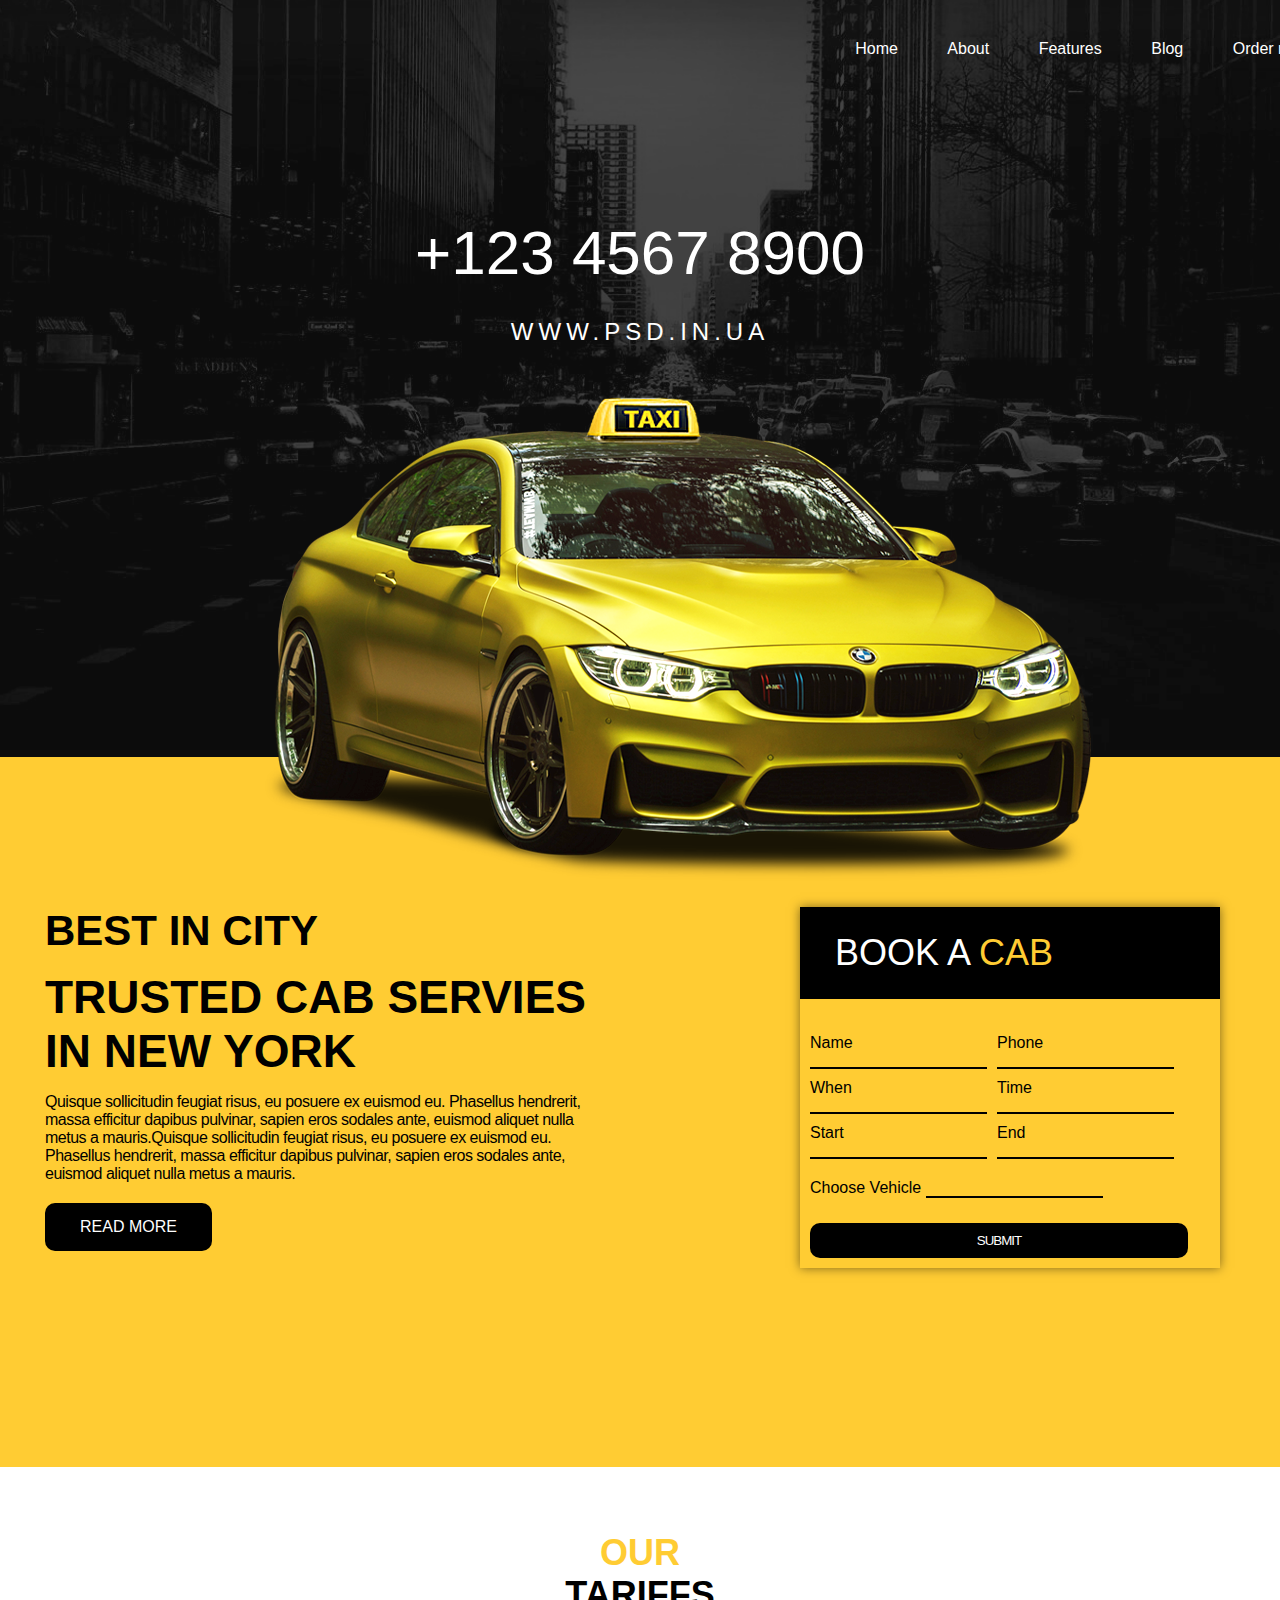
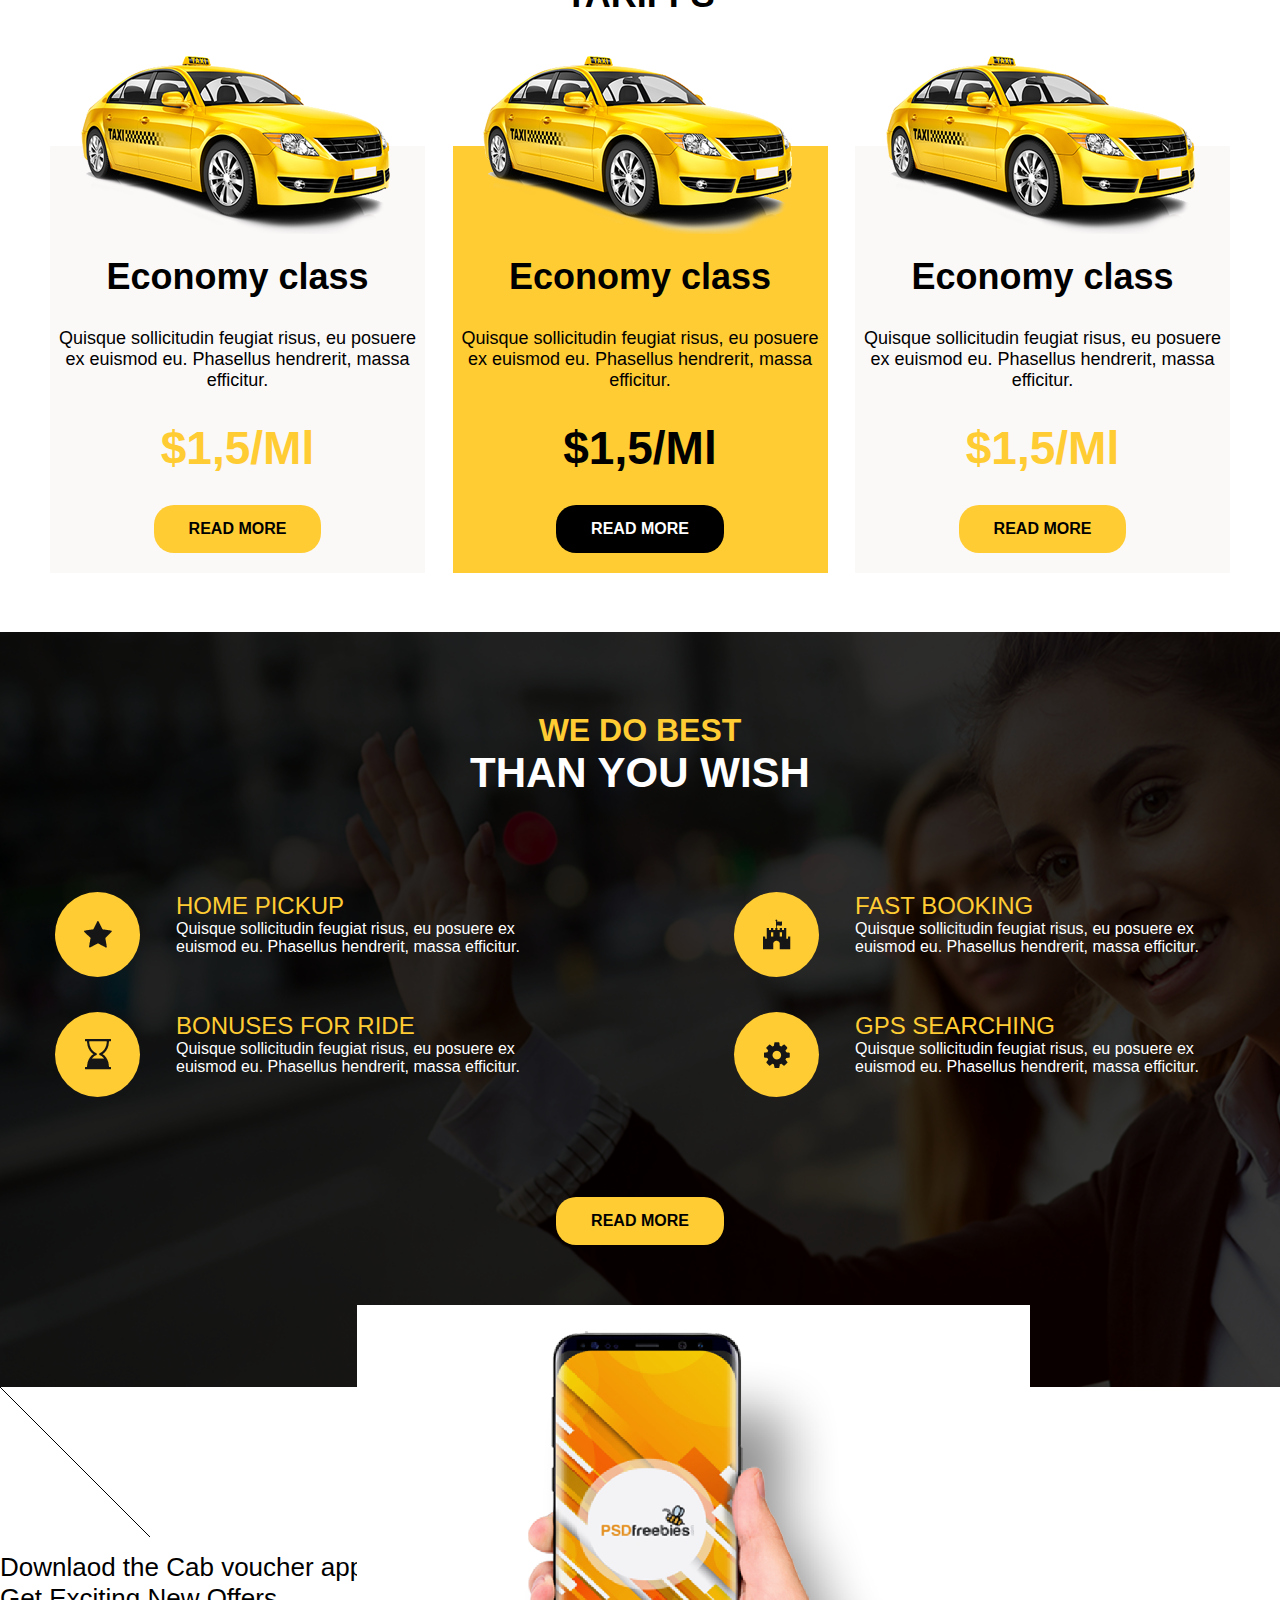
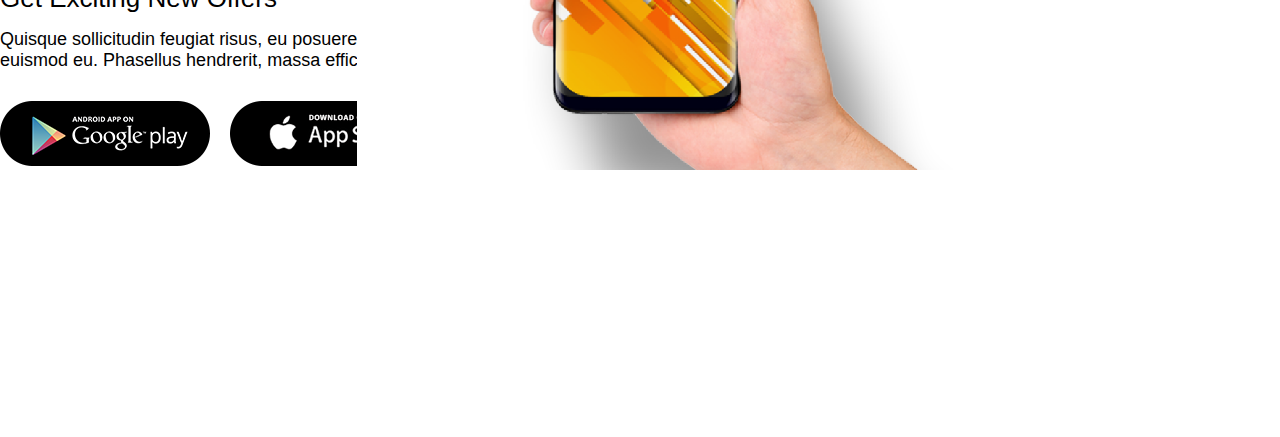
==== taxi/index.html @ aebed0de "Add files via upload" ====
<!DOCTYPE html>
<html lang="en">
<head>
	<meta charset="UTF-8">
	<title>TAXPARK</title>
	<link rel="stylesheet" href="styles/style.css">
	<meta name="viewport" content="width=device-width, initial-scale=1">
</head>
<body>
	<header>
		<div class="container">
			<div class="header__top">
				<div class="logo">
					<div class="logo_top">
					<span class="logo__text">Cab</span><span class="logo_orange">HUB</span>
					</div>
					<span class="logo__under">call and relax</span>
				</div>
				<nav>
					<a href="#">Home</a>
					<a href="#">About</a>
					<a href="#">Features</a>
					<a href="#">Blog</a>
					<a href="#">Order now</a>
					<a href="#">Contacts</a>
				</nav>
			</div>
			<div class="header__middle">
				<span class="number__top">+123 4567 8900</span>
				<span class="text__top">WWW.PSD.IN.UA</span>
			</div>
		</div>
	</header>
	<main>
		<div class="main__container">
			<img src="img/car.png" alt="#" class="img">
			<div class="left__middle">
				<span class="middle_1">best in city</span>
				<span class="middle_2">trusted cab servies in new york</span>
				<p>Quisque sollicitudin feugiat risus, eu posuere ex euismod eu. Phasellus hendrerit, massa efficitur dapibus pulvinar, sapien eros sodales ante, euismod aliquet nulla metus a mauris.Quisque sollicitudin feugiat risus, eu posuere ex euismod eu. Phasellus hendrerit, massa efficitur dapibus pulvinar, sapien eros sodales ante, euismod aliquet nulla metus a mauris.</p>
				<a href="#">read more</a>
			</div>
			<div class="right__middle">
				<form action="#" class="form">
				<div class="txt">
					book a <span>cab</span>
				</div>					
				<div class="column">
					<div class="cl1">
						<label>Name</label>
						<input type="text">
						<label>When</label>
						<input type="text">
						<label>Start</label>
						<input type="text">
					</div>
					<div class="cl2">
						<label>Phone</label>
						<input type="text">
						<label>Time</label>
						<input type="text">
						<label>End</label>
						<input type="text">
					</div>
				</div>
				<label class="last">Choose Vehicle</label>
					<input type="text" name="#" id="#" class="last__input">
				<button class="btn__form">
					SUBMIT
				</button>
				</form>
			</div>
		</div>
	</main>
	<div class="tariffs">
		<div class="tariffs__text">
			<span class="txt1">OUR</span>
			<span class="txt2">TARIFFS</span>
		</div>
		<div class="tariffs__form">
			<div class="econom form_class">
				<img src="img/avto.png" alt="#" class="avto">
				<span class="eco">Economy class</span>
				<span class="text_">Quisque sollicitudin feugiat risus, eu posuere ex euismod eu. Phasellus hendrerit, massa efficitur.</span>
				<span class="price">$1,5/Ml</span>
				<a href="#" class="read">Read more</a>
			</div>
			<div class="standart form_class">
				<img src="img/avto.png" alt="#" class="avto">
				<span class="eco">Economy class</span>
				<span class="text_">Quisque sollicitudin feugiat risus, eu posuere ex euismod eu. Phasellus hendrerit, massa efficitur.</span>
				<span class="blck price">$1,5/Ml</span>
				<a href="#" class="blck_btn read">Read more</a>
			</div>
			<div class="business form_class">
				<img src="img/avto.png" alt="#" class="avto">
				<span class="eco">Economy class</span>
				<span class="text_">Quisque sollicitudin feugiat risus, eu posuere ex euismod eu. Phasellus hendrerit, massa efficitur.</span>
				<span class="price">$1,5/Ml</span>
				<a href="#" class="read">Read more</a>
			</div>
		</div>
	</div>
	<div class="four__block">
		<div class="top__4">
			<span class="top__txt">
				we do best
			</span>
			<span class="top__txt2">
				than you wish
			</span>
		</div>
		<div class="four__more">
			<div class="info_1">
				<div class="imag">
					<img src="img/1img.png" alt="#">
				</div>
				<div class="txt_info">
					<span class="orange">Home pickup</span>
					<p>Quisque sollicitudin feugiat risus, eu posuere ex euismod eu. Phasellus hendrerit, massa efficitur.</p>
				</div>
			</div>
			<div class="info_1">
				<div class="imag">
					<img src="img/2img.png" alt="#">
				</div>
				<div class="txt_info">
					<span class="orange">FAST BOOKING</span>
					<p>Quisque sollicitudin feugiat risus, eu posuere ex euismod eu. Phasellus hendrerit, massa efficitur.</p>
				</div>
			</div>
			<div class="info_1">
				<div class="imag">
					<img src="img/3img.png" alt="#">
				</div>
				<div class="txt_info">
					<span class="orange">BONUSES FOR RIDE</span>
					<p>Quisque sollicitudin feugiat risus, eu posuere ex euismod eu. Phasellus hendrerit, massa efficitur.</p>
				</div>
			</div>
			<div class="info_1">
				<div class="imag">
					<img src="img/4img.png" alt="#">
				</div>
				<div class="txt_info">
					<span class="orange">GPS SEARCHING</span>
					<p>Quisque sollicitudin feugiat risus, eu posuere ex euismod eu. Phasellus hendrerit, massa efficitur.</p>
				</div>
			</div>
		</div>
		<a href="#" class="bot read">Read more</a>
	</div>
	<div class="download">
		<div class="top__4">
			<span class="top__txt">
				download
			</span>
			<span class="black top__txt2">
				best cab servies
			</span>
		</div>
		<div class="down_mid">
			<div class="mid_info">
				<div class="inf">
					<span>Downlaod the Cab voucher app free! Get Exciting New Offers</span>
					<p>Quisque sollicitudin feugiat risus, eu posuere ex euismod eu. Phasellus hendrerit, massa efficitur.</p>
					<div class="butt">
						<a href="#"><img src="img/btn1.png" alt=""></a>
						<a href="#"><img src="img/btn2.png" alt=""></a>
					</div>
				</div>
				<div class="btns">
					<img src="img/hand.png" alt="">
				</div>
			</div>
			<svg class="temp">  
		<line x1="0" y1="0" x2="200" y2="200" stroke-width="1" stroke="rgb(0,0,0)"/>  
		</svg>  
		</div>
	</div>

	<script
  src="https://code.jquery.com/jquery-2.2.4.min.js"
  integrity="sha256-BbhdlvQf/xTY9gja0Dq3HiwQF8LaCRTXxZKRutelT44="
  crossorigin="anonymous"></script>
  	<script src="scripts/script.js"></script>
</body>
</html>
---- taxi/styles/style.css ----
* {
	box-sizing: border-box;
	margin: 0;
	padding: 0;
}

body {
	font-family: sans-serif;
}

textarea:focus, input:focus{
outline: none;
}

header {
	display: flex;
	flex-direction: column;
	align-items: center;
	background-image: url(../img/bg.png);
	background-repeat: no-repeat;
	background-size: cover;
}

.container {
	width: 1600px;
	display: flex;
	flex-direction: column;
}

.header__top {
	display: flex;
	justify-content: space-between;
	padding-top: 40px;
}

.logo {
	display: flex;
	flex-direction: column;
	color: #ffffff;
}

.logo_top {
	font-size: 34px;
	font-weight: 700;
}

.logo_orange {
	color: #cc9900;
}

.logo__under {
	font-size: 24px;
}

nav > a {
	border-radius: 25px;
	font-weight: 500;
	padding: 10px 20px;
	text-decoration: none;
	color: #ffffff;
}

nav > a:hover {
	
	background-color: #ffcc33;
	color: black;
}

nav > a:not(:first-child) {
	margin-left: 5px;
}


/*header middle*/

.header__middle {
	height: 650px;
	padding-top: 110px;
	color: #ffffff;
	display: flex;
	flex-direction: column;
	align-items: center;
}

.number__top {	
	padding-bottom: 30px;
	font-size: 62px;
	font-weight: 500;
}

.text__top {
	letter-spacing: 5px;
	font-size: 24px;
}

.main__container {
	width: 1190px;
}

main {
	background-color: #ffcc33;
	height: 710px;
	display: flex;
	flex-direction: column;
	align-items: center;
}

.main__container {
	position: relative;
	display: flex;
	align-content: center;
}

.img {
	position: absolute;
	top: -360px;
}

.left__middle {
	width: 555px;
	padding-top: 150px;
	display: flex;
	flex-direction: column;
}

.right__middle {
	padding-top: 150px;
	width: 420px;
	margin-left: 200px;
}

.form {
	box-shadow: 0 0 10px rgba(0,0,0, 0.5);
}

.txt {
	background-color: black;
	color: #ffffff;
	font-size: 36px;
	padding: 25px 0px 25px 35px;
	text-transform: uppercase;
}

.txt > span {
	color: #ffcc33;
}

/*table*/

.column {
	display: flex;
	margin-bottom: 20px;
}

.cl1, .cl2 {
	display: flex;
	flex-direction: column;
	padding-top: 25px;
	padding-left: 10px;
}

.cl1 > input, .cl2 > input, .last__input {
	border: none;
	border-bottom: 2px solid black;
	background-color: transparent;
}

.cl1 > label, .cl2 > label, .last > label {
	margin-top: 10px;
}

.last {
	padding-left: 10px;
}

.btn__form {
	border: none;
	width: 90%;
	padding: 10px 150px;
	letter-spacing: -1px;
	color: #ffffff;
	background-color: black;
	border-radius: 10px;
	margin: 25px 10px 10px 10px;
}

.middle_1 {
	text-transform: uppercase;
	font-size: 42px;
	font-weight: 700;
}

.middle_2 {
	text-transform: uppercase;
	font-size: 46px;
	font-weight: 700;
}

.left__middle > span {
	margin-bottom: 15px;
}

.left__middle > p {
	letter-spacing: -0.5px;
	margin-bottom: 20px;
}

.left__middle > a {
	padding: 15px 35px;
	border-radius: 10px;
	background-color: black;
	color: #ffffff;
	text-transform: uppercase;
	letter-spacing: -0.5;
	width: max-content;
	text-decoration: none;
}


/*tariffs*/

.tariffs {
	height: 765px;
	display: flex;
	flex-direction: column;
	align-items: center;
}

.tariffs__text {
	display: flex;
	flex-direction: column;
	margin-top: 65px;
	align-items: center;
	text-align: center;
}

.tariffs__form {
	display: flex;
	padding-top: 130px;
	justify-content: space-between;
	width: 1180px;
}

.form_class {
	display: flex;
	width: 375px;
	flex-direction: column;
	text-align: center;
	align-items: center;
}

.avto {
	position: absolute;
	top: -90px;
}

.econom {
	background-color: #d4b6b617;
	position: relative;
}

.standart {
	background-color: #ffcc33;
	position: relative;
}

.business {
	background-color: #d4b6b617;
	position: relative;
}

.eco {
	 margin-top: 110px;
	 font-size: 36px;
	 font-weight: 700;
}

.text_ {
	margin-top: 30px;
	letter-spacing: -0.5;
	font-size: 18px;
}

.price {
	color: #ffcc33;
	font-weight: 700;
	font-size: 46px;
	padding-top: 30px;
}

.read {
	margin-top: 30px;
	padding: 15px 35px;
	background-color: #ffcc33;
	text-transform: uppercase;
	width: max-content;
	text-decoration: none;
	color: black;
	font-weight: 700;
	border-radius: 20px;
	margin-bottom: 20px;
}

.blck {
	color: black;
}

.blck_btn {
	color: #ffffff;
	background-color: black;
}

.txt1 {
	font-weight: 700;
	font-size: 36px;
	color: #ffcc33;
}

.txt2 {
	font-weight: 700;
	font-size: 36px;
}

/*four*/

.four__block {
	height: 755px;
	background-image: url(../img/bg__foot.png);
	background-repeat: no-repeat;
	background-size: cover;
	background-position: center;
	display: flex;
	flex-direction: column;
	align-items: center;
}

.top__4 {
	display: flex;
	flex-direction: column;
	text-align: center;
	padding-top: 80px;
	font-weight: 700;
	text-transform: uppercase;
}

.top__txt { 
	font-size: 32px;
	color: #ffcc33;
}

.top__txt2 {
	font-size: 42px;
	color: #ffffff;
}

.four__more {
	margin-top: 60px;
	width: 1170px;
	display: flex;
	flex-wrap: wrap;
	justify-content: space-between;
}

.info_1 {
	display: flex;
	padding-top: 35px;
}

.imag {
	border-radius: 50%;
	background-color: #ffcc33;
	width: 85px;
	height: 85px;
	display: flex;
	align-items: center;
	justify-content: center;
}

.txt_info {
	width: 370px;
	margin-left: 36px;
}

.bot {
	margin-top: 100px;
}

.orange {
	color: #ffcc33;
	font-weight: 500;
	font-size: 24px;
	text-transform: uppercase;
}

.txt_info > p {
	color: #ffffff;
}

.download {
	height: 650px;
	display: flex;
	flex-direction: column;
	position: relative;
	
}

.black {
	color: black;
}

.mid_info {
	display: flex;
	justify-content: center;
	align-content: center;
	position: relative;
}

.inf, .btns {
	flex-grow: 1;
	width: 100%;
}

.btns > img {
	 height: 465px;
	 position: absolute;
	 bottom: 0;
	 right: 250px;
}

.inf { 
	max-width: 440px;
}

.inf > span {
	font-size: 26px;
}

.inf > p {
	font-size: 18px;
	padding-top: 15px;
}

.butt {
	display: flex;
	margin-top: 30px;
}

.butt > a:first-child {
	margin-right: 20px;
}

.temp {
	z-index: 9999;
	position: absolute;
	top: 0;
}













@media (max-width: 1199px) {
  /* CSS для ширины от 992px до 1199px */
  .container {
  	width: 1000px;
  }
}
 
/* md-размер (<=991px) */
@media (max-width: 991px) {
  /* CSS для ширины от 768px до 991px */
	.container {
		width: 770px;
	}
}
 
/* sm-размер (<=768px) */
@media (max-width: 767px) { 
  /* CSS для ширины от 576px до 767px */
  .container {
  	width: 580px;
  }
}
 
/* xs-размер (<=575px) */
@media (max-width: 575px) {
  /* CSS для ширины до 575px (включительно) */
  .container {
  	width: 320px;
  }
}
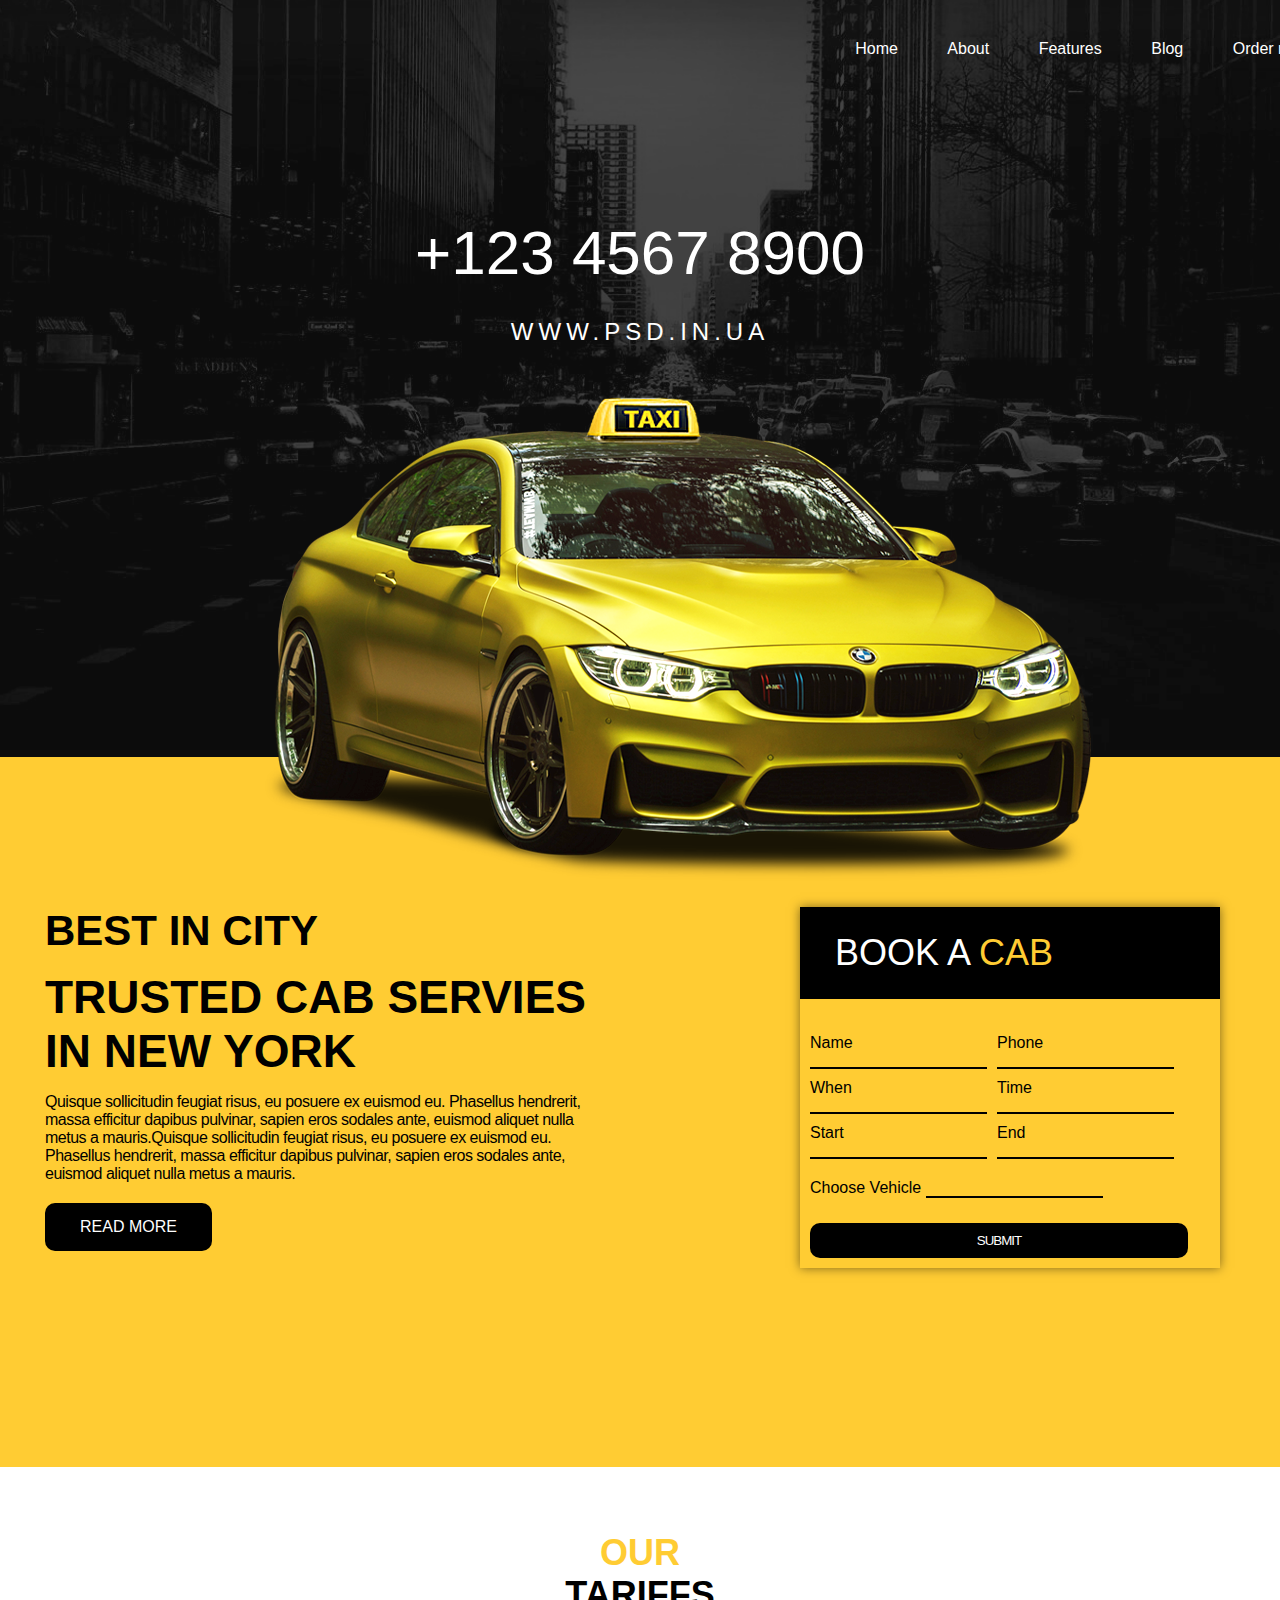
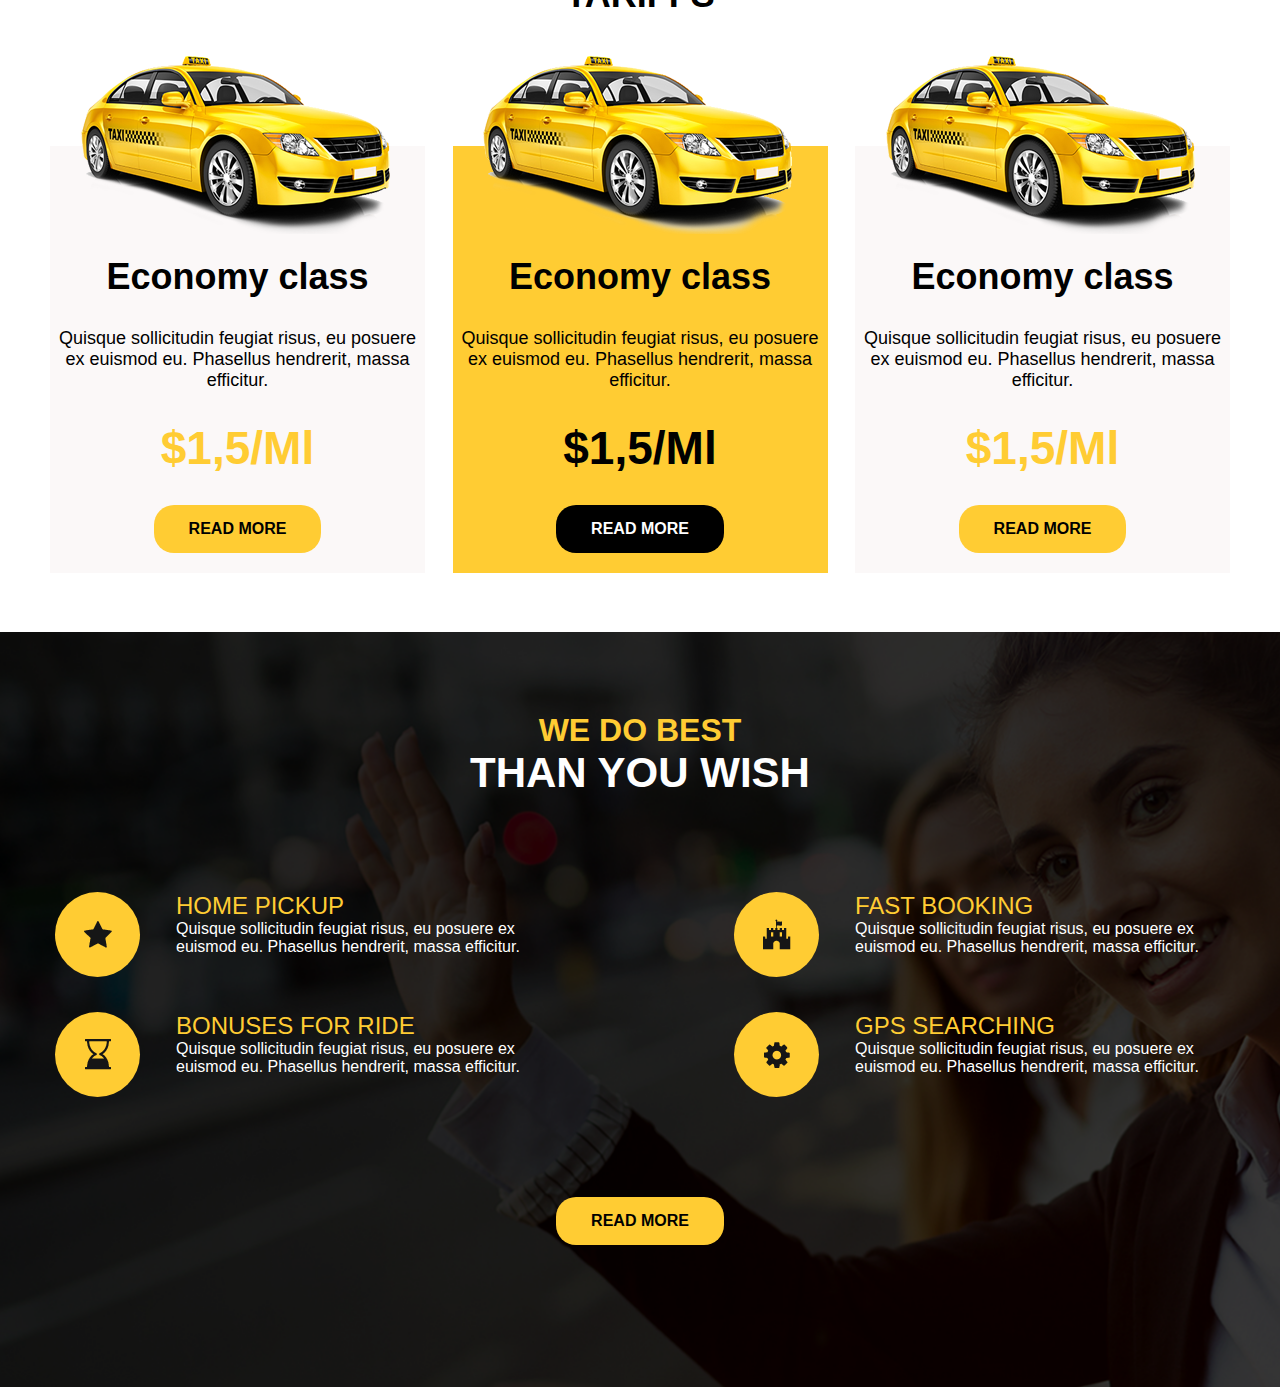
==== commit 43fb3dff: "Add files via upload" ====
--- a/taxi/index.html
+++ b/taxi/index.html
@@ -150,34 +150,6 @@
 		</div>
 		<a href="#" class="bot read">Read more</a>
 	</div>
-	<div class="download">
-		<div class="top__4">
-			<span class="top__txt">
-				download
-			</span>
-			<span class="black top__txt2">
-				best cab servies
-			</span>
-		</div>
-		<div class="down_mid">
-			<div class="mid_info">
-				<div class="inf">
-					<span>Downlaod the Cab voucher app free! Get Exciting New Offers</span>
-					<p>Quisque sollicitudin feugiat risus, eu posuere ex euismod eu. Phasellus hendrerit, massa efficitur.</p>
-					<div class="butt">
-						<a href="#"><img src="img/btn1.png" alt=""></a>
-						<a href="#"><img src="img/btn2.png" alt=""></a>
-					</div>
-				</div>
-				<div class="btns">
-					<img src="img/hand.png" alt="">
-				</div>
-			</div>
-			<svg class="temp">  
-		<line x1="0" y1="0" x2="200" y2="200" stroke-width="1" stroke="rgb(0,0,0)"/>  
-		</svg>  
-		</div>
-	</div>
 
 	<script
   src="https://code.jquery.com/jquery-2.2.4.min.js"
